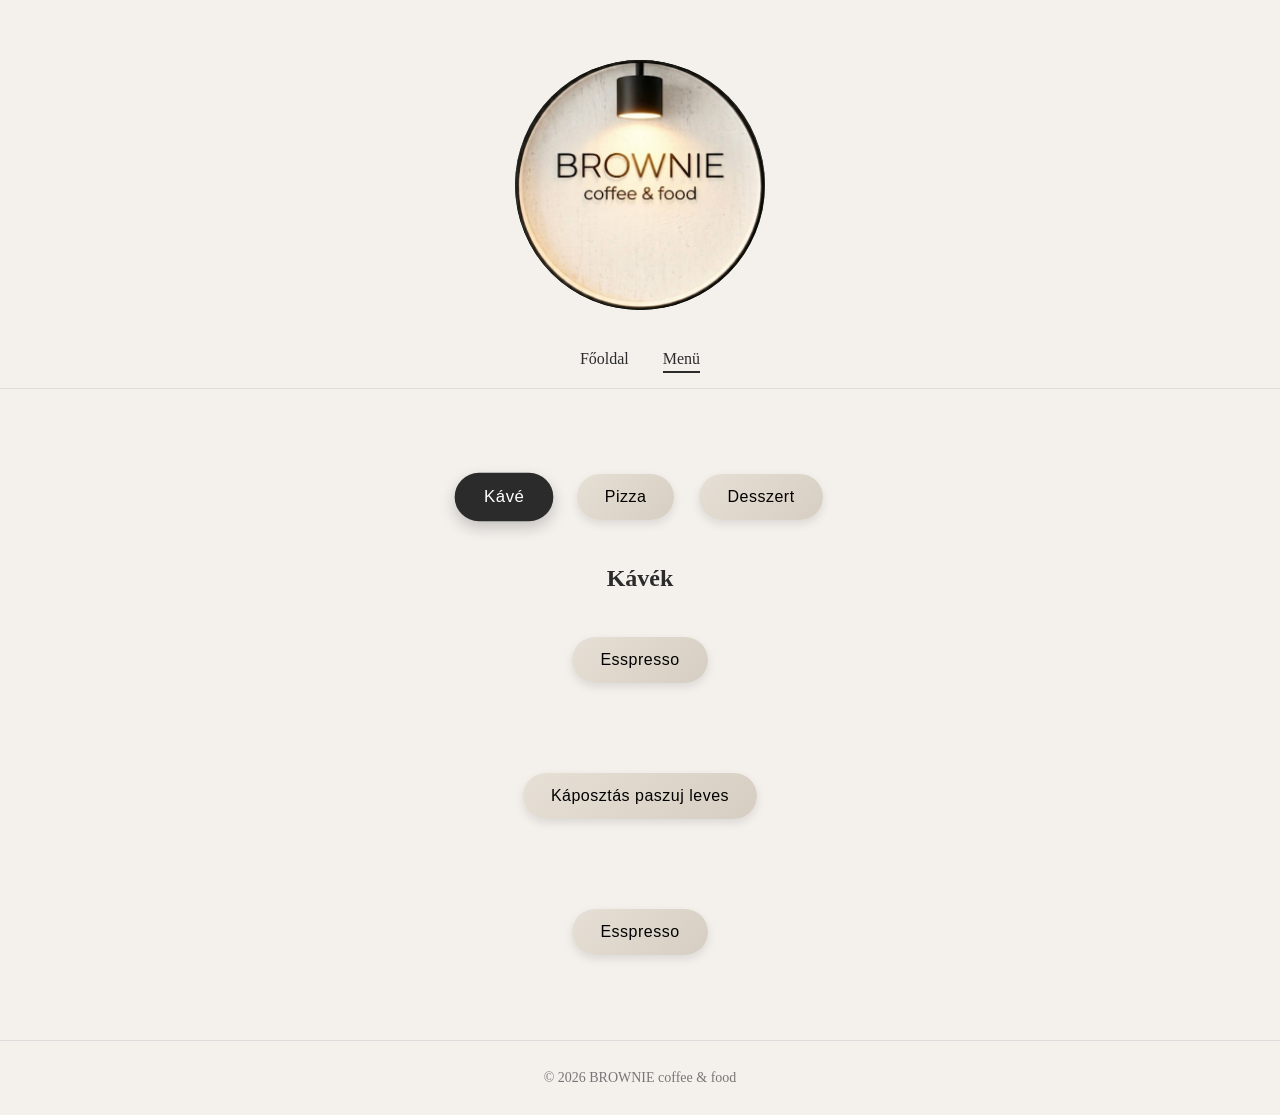
==== menu.html @ 4a7b0182 "Add files via upload" ====
<!DOCTYPE html>
<html lang="hu">
<head>
    <meta charset="UTF-8">
    <meta name="viewport" content="width=device-width, initial-scale=1.0">
    <title>Menü | BROWNIE coffee & food</title>
    <link rel="stylesheet" href="style.css">
 
</head>
<body>

<header>
   
<div class="circle">
    <img src="1.png" alt="kép">
  </div>
    <nav>
        <a href="index.html">Főoldal</a>
        <a href="menu.html" class="active">Menü</a>
    </nav>
</header>

<main>
    <div class="menu-controls">
        <button onclick="showMenu('coffee')" class="active">Kávé</button>
        <button onclick="showMenu('pizza')">Pizza</button>
        <button onclick="showMenu('dessert')">Desszert</button>
    </div>

    <section id="coffee" class="menu-section active">
        <h2>Kávék</h2>
        




            <div class="menu-controls"><button onclick="toggleImage('1')">Esspresso</button></div>
        
            <div class="image-container" id="1"><img src="1.png" alt="kép"></div>



            <div class="menu-controls"><button onclick="toggleImage('2')">Káposztás paszuj leves</button></div>
        
            <div class="image-container" id="2"><img src="1.png" alt="kép"></div>



            <div class="menu-controls"><button onclick="toggleImage('3')">Esspresso</button></div>
        
            <div class="image-container" id="3"><img src="1.png" alt="kép"></div>



            
            
    </section>

    <section id="pizza" class="menu-section">
        <h2>Pizzák</h2>
        <ul>
            <li onclick="toggleImage(this)">
                Margherita – 1800 Ft
                <img src="https://via.placeholder.com/150" class="food-img">
            </li>
            <li onclick="toggleImage(this)">
                Sonkás – 2200 Ft
                <img src="https://via.placeholder.com/150" class="food-img">
            </li>
            <li onclick="toggleImage(this)">
                Hawaii – 2300 Ft
                <img src="https://via.placeholder.com/150" class="food-img">
            </li>
        </ul>
    </section>

    <section id="dessert" class="menu-section">
        <h2>Desszertek</h2>
        <ul>
            <li>Brownie – 1200 Ft</li>
            <li>Sajttorta – 1300 Ft</li>
            <li>Macaron – 400 Ft/db</li>
        </ul>
    </section>
</main>

<footer>
    <p>© 2026 BROWNIE coffee & food</p>
</footer>

<script>

function toggleImage(imgid) {
  const box = document.getElementById(imgid);
  box.classList.toggle("open");
}


function showMenu(menuId) {
    const sections = document.querySelectorAll('.menu-section');
    const buttons = document.querySelectorAll('.menu-controls button');

    sections.forEach(section => section.classList.remove('active'));
    buttons.forEach(btn => btn.classList.remove('active'));

    document.getElementById(menuId).classList.add('active');

    event.target.classList.add('active');

    function toggleImage(element) {
    const img = element.querySelector('.food-img');

    if (img.classList.contains('show')) {
        img.classList.remove('show');
    } else {
        img.classList.add('show');
    }
}
}
</script>

</body>
</html>
---- style.css ----
/* Alapbeállítások */
body {

    margin: 0;
    font-family: "Helvetica Neue";
    background-color: #f4f1ed;
    color: #2b2b2b;
    text-align: center;
}



/* Fejléc */
header {


    
    padding: 60px 20px 20px;
    background-color: #f4f1ed;
    border-bottom: 1px solid #ddd;

    display: flex;
    flex-direction: column;
    align-items: center;
    gap: 15px;
}

h1 {
    font-size: 48px;
    letter-spacing: 3px;
    font-weight: 500;
    margin: 0;
    display: inline-block;
    position: relative;
    padding: 20px 30px;
}


.subtitle {
    font-size: 18px;
    color: #777;
    margin-top: 5px;
    letter-spacing: 1px;
}

/* Navigáció */
nav {
    margin-top: 25px;
}

li{
    list-style: none;
     align-items: center;
}


.menu-controls {
    margin: 30px 0;
}

.menu-controls button {
    margin: 5px;
    padding: 10px 20px;
    border: none;
    background-color: #ddd;
    cursor: pointer;
    border-radius: 20px;
    transition: 0.3s;
}

.menu-controls button.active {
    background-color: #2b2b2b;
    color: white;
}

.menu-section {
    display: none;
}

.menu-section.active {
    display: block;
}

nav a {
    text-decoration: none;
    color: #2b2b2b;
    margin: 0 15px;
    font-size: 16px;
    padding-bottom: 4px;
    border-bottom: 2px solid transparent;
    transition: 0.3s;
}

nav a:hover,
nav a.active {
    border-color: #2b2b2b;
}

/* Tartalom */
main {
    padding: 40px 20px;
}

.intro p {
    font-size: 18px;
    margin: 10px auto;
    max-width: 600px;
    line-height: 1.6;
}

.contact h2,
.menu-list h2 {
    font-size: 24px;
    margin-top: 50px;
    color: #333;
}

.menu-list ul {
    list-style: none;
    padding: 0;
    margin: 20px auto;
    max-width: 600px;
}

.menu-list li {
    font-size: 18px;
    padding: 8px 0;
    border-bottom: 1px solid #ddd;
}

/* Lábjegyzet */
footer {
    border-top: 1px solid #ddd;
    padding: 15px;
    font-size: 14px;
    color: #777;
    background-color: #f4f1ed;
}

.menu-controls {
    margin: 40px 0;
    display: flex;
    justify-content: center;
    gap: 15px;
    flex-wrap: wrap;
}

.menu-controls button {
    padding: 14px 28px;
    border: none;
    background: linear-gradient(135deg, #e6dfd5, #d6cec2);
    cursor: pointer;
    border-radius: 30px;
    font-size: 16px;
    font-weight: 500;
    letter-spacing: 0.5px;
    box-shadow: 0 4px 10px rgba(0,0,0,0.1);
    transition: all 0.25s ease;
}

.menu-controls button.active {
    background: #2b2b2b;
    color: white;
    transform: scale(1.05);
    box-shadow: 0 6px 14px rgba(0,0,0,0.2);
}

.menu-section {
    display: none;
}

.menu-section.active {
    display: block;
}
    .menu-controls button:hover {
    transform: translateY(-2px);
    box-shadow: 0 6px 12px rgba(0,0,0,0.15);
}

.menu-controls button:active {
    transform: scale(0.98);
}
.logo-circle {
width: 220px;
height: 220px;
border: 2px solid #2b2b2b;
border-radius: 50%;
margin: 40px auto 20px;
display: flex;
flex-direction: column;
justify-content: center;
align-items: center;
}

.logo-circle h1 {
font-size: 32px;
letter-spacing: 6px;
margin: 0;
}

.image-container {
    display: flex;
    justify-content: center;  /* vízszintesen középre */
    align-items: center;
    width: 100%;
    overflow: hidden;
  
    max-height: 0;
    transition: max-height 0.4s ease;
  }
  
  /* nyitott állapot */
  .image-container.open {
    max-height: 200px; /* elég nagy hogy a kép kiférjen */
  }
  
  /* kép stílus */
  .image-container img {
    margin-bottom: 30px;
    margin-top: 10px;
    width: 150px;
    height: 150px;
    object-fit: cover;
  
    border-radius: 50%;
    border: 3px solid black;
  
    display: block;
  }


.logo-circle .subtitle {
font-size: 14px;
margin-top: 8px;
color: #555;
}

.circle {
    width: 250px;
    height: 250px;
    
    background-color: black;
    border-radius: 50%; /* kör alak */
    display: flex;
    justify-content: center; /* kép középre */
    align-items: center;     /* kép középre */
    overflow: hidden;        /* ne lógjon ki a kép */
  }

  .circle img {
    width: 100%;
    height: 100%;
    object-fit: cover; /* szépen kitölti a kört torzítás nélkül */
  }
  


@media (max-width: 768px) {

    .image-container img {
        width: 170px;
        height: 180px;
      }

    header {
        padding: 30px 10px 10px;
    }

    .logo-circle {
        width: 160px;
        height: 160px;
        margin: 20px auto 10px;
    }

    .logo-circle h1 {
        font-size: 22px;
        letter-spacing: 4px;
    }

    .logo-circle .subtitle {
        font-size: 12px;
    }

    nav {
        margin-top: 15px;
    }

    nav a {
        font-size: 14px;
        margin: 0 10px;
    }

    .menu-controls {
        gap: 10px;
    }

    .menu-controls button {
        width: 100%;
        max-width: 260px;
        font-size: 14px;
        padding: 12px 20px;
    }

    .menu-list ul, .menu-section ul {
        max-width: 90%;
    }

    .menu-section li {
        font-size: 16px;
    }

    h2 {
        font-size: 20px;
    }

    footer {
        font-size: 12px;
    }
}
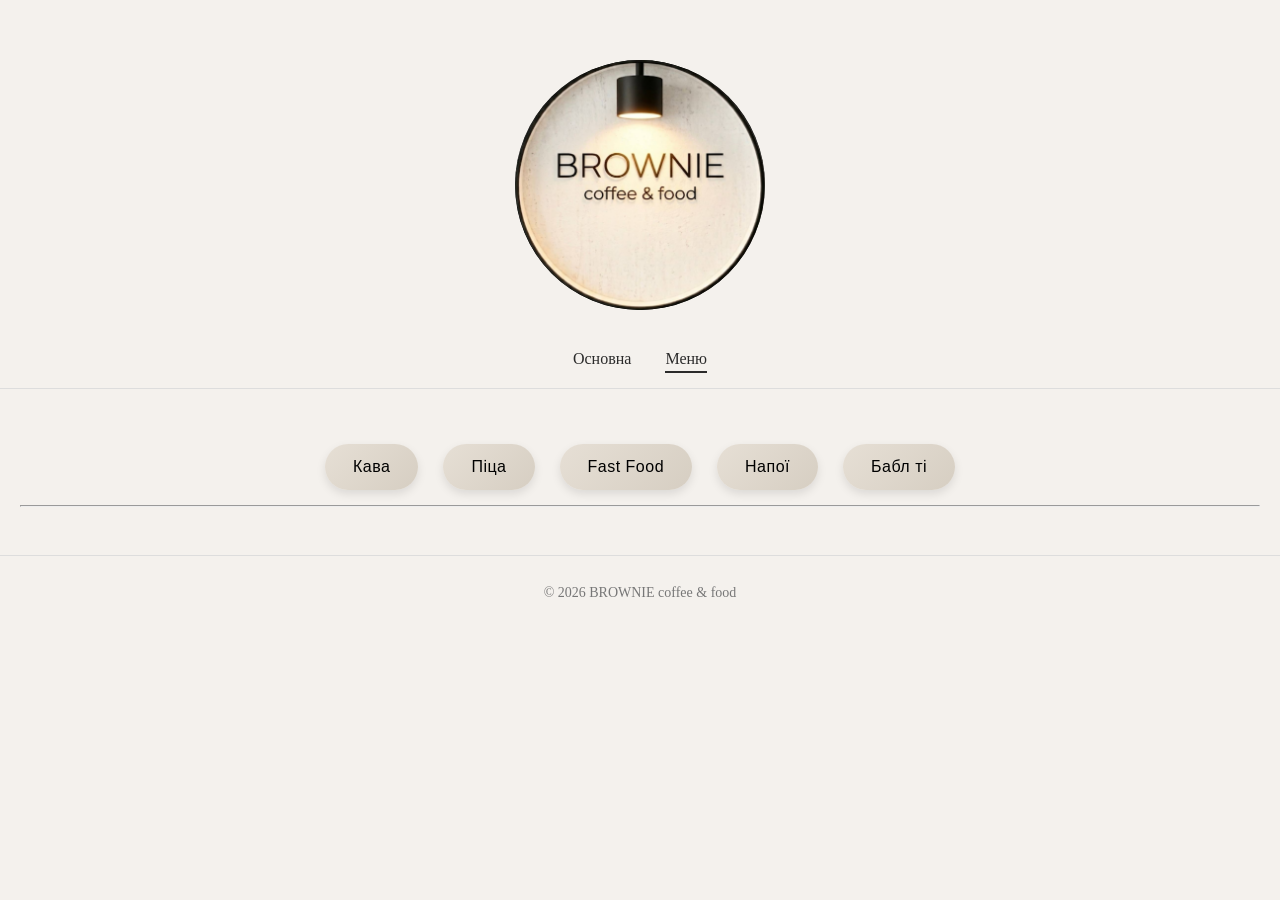
==== commit b505e598: "test" ====
--- a/menu.html
+++ b/menu.html
@@ -15,72 +15,200 @@
     <img src="1.png" alt="kép">
   </div>
     <nav>
-        <a href="index.html">Főoldal</a>
-        <a href="menu.html" class="active">Menü</a>
+        <a href="index.html">Основна</a>
+        <a href="menu.html" class="active">Меню</a>
     </nav>
 </header>
 
 <main>
     <div class="menu-controls">
-        <button onclick="showMenu('coffee')" class="active">Kávé</button>
-        <button onclick="showMenu('pizza')">Pizza</button>
-        <button onclick="showMenu('dessert')">Desszert</button>
-    </div>
-
-    <section id="coffee" class="menu-section active">
-        <h2>Kávék</h2>
+
+
+        <button onclick="showMenu('coffee')" >Кава</button>
+        <button onclick="showMenu('pizza')">Піца</button>
+        <button onclick="showMenu('dessert')">Fast Food</button>
+        <button onclick="showMenu('ital')">Напої</button>
+        <button onclick="showMenu('ital')">Бабл ті</button>
+
+
+
+    </div><hr>
+    
+    <section ind="ital" class="menu-section">
+
+        <div class="menu-controls"><button onclick="toggleImage('i1')">Брауні</button></div>
+        <div class="image-container" id="i1"><img src="1.png" alt="kép"><p>(томатна основа, тунець, фіолетова цибуля, моцарела, каперси, помідор)</p> </div>
+
+
+
+
+
+    </section>
+
+
+
+    <section id="coffee" class="menu-section">
+        <h2>Кава</h2>
         
 
 
 
 
-            <div class="menu-controls"><button onclick="toggleImage('1')">Esspresso</button></div>
+            <div class="menu-controls"><button onclick="toggleImage('k1')">Еспресо</button></div>
+            <div class="image-container" id="k1"><img src="1.png" alt="kép"><p>10 грн</p></div>
+
+
+
+            <div class="menu-controls"><button onclick="toggleImage('k2')">Еспресо з молоком</button></div>
+            <div class="image-container" id="k2"><img src="1.png" alt="kép"><p>10 грн</p> </div>
+
+
+
+            <div class="menu-controls"><button onclick="toggleImage('k3')">Капучино</button></div>
+            <div class="image-container" id="k3"><img src="1.png" alt="kép"><p>10 грн</p></div>
+
+            <div class="menu-controls"><button onclick="toggleImage('k4')">Лате</button></div>
+            <div class="image-container" id="k4"><img src="1.png" alt="kép"><p>10 грн</p></div>
+            
+            <div class="menu-controls"><button onclick="toggleImage('k5')">Айс-лате</button></div>
+            <div class="image-container" id="k5"><img src="1.png" alt="kép"><p>10 грн</p></div>
+
+            <div class="menu-controls"><button onclick="toggleImage('k6')">Ванільне лате</button></div>
+            <div class="image-container" id="k6"><img src="1.png" alt="kép"><p>10 грн</p></div>
+
+            <div class="menu-controls"><button onclick="toggleImage('k7')">Американо</button></div>
+            <div class="image-container" id="k7"><img src="1.png" alt="kép"><p>10 грн</p></div>
+
+            <div class="menu-controls"><button onclick="toggleImage('k8')">Американо з молоком</button></div>
+            <div class="image-container" id="k8"><img src="1.png" alt="kép"><p>10 грн</p></div>
+
+            <div class="menu-controls"><button onclick="toggleImage('k9')">Раф кава</button></div>
+            <div class="image-container" id="k9"><img src="1.png" alt="kép"><p>10 грн</p></div>
+
+            <div class="menu-controls"><button onclick="toggleImage('k10')">Гарячий шоколад</button></div>
+            <div class="image-container" id="k10"><img src="1.png" alt="kép"><p>10 грн</p></div>
+
+            <div class="menu-controls"><button onclick="toggleImage('k11')">Какао</button></div>
+            <div class="image-container" id="k11"><img src="1.png" alt="kép"><p>10 грн</p></div>
+
+            
+
+
+
+
+            
+            
+    </section>
+    
+ 
+
+
+    <section id="pizza" class="menu-section">
+        <h2>ПІЦА</h2>
         
-            <div class="image-container" id="1"><img src="1.png" alt="kép"></div>
-
-
-
-            <div class="menu-controls"><button onclick="toggleImage('2')">Káposztás paszuj leves</button></div>
+        <div class="menu-controls"><button onclick="toggleImage('4')">Брауні</button></div>
+        <div class="image-container" id="4"><img src="1.png" alt="kép"><p>(томатна основа, тунець, фіолетова цибуля, моцарела, каперси, помідор)</p> </div>
+
+
+
+        <div class="menu-controls"><button onclick="toggleImage('5')">Сицилія</button></div>
+        <div class="image-container" id="5"><img src="1.png" alt="kép"><p>(томатна основа, салямі, кукурудза, моцарела, пармезан)</p> </div>
+
+
+
+        <div class="menu-controls"><button onclick="toggleImage('6')">Монако</button></div>
+        <div class="image-container" id="6"><img src="1.png" alt="kép"><p>(вершкова основа, курка, груша, шинка, моцарела, кукурудза, бринза)</p> </div>
+
+
+
+        <div class="menu-controls"><button onclick="toggleImage('7')">Double cheese</button></div>
+        <div class="image-container" id="7"><img src="1.png" alt="kép"><p>(томатна основа, шинка, подвійна моцарела)</p> </div>
+
+
+
+        <div class="menu-controls"><button onclick="toggleImage('8')">Шинка гриби</button></div>
+        <div class="image-container" id="8"><img src="1.png" alt="kép"><p>(вершкова основа, шинка, гриби, моцарела, пармезан)</p> </div>
+
+
+
+
+        <div class="menu-controls"><button onclick="toggleImage('9')">Cool</button></div>
+        <div class="image-container" id="9"><img src="1.png" alt="kép"><p>(томатна основа, шинка, бекон, моцарела, чеддер, помідор)</p> </div>
+
+
+        <div class="menu-controls"><button onclick="toggleImage('10')">Meat</button></div>
+        <div class="image-container" id="10"><img src="1.png" alt="kép"><p>(томатна основа, шинка, бекон, моцарела, кукурудза, помідор)</p> </div>
+
+
+
+        <div class="menu-controls"><button onclick="toggleImage('11')">Four cheese</button></div>
+        <div class="image-container" id="11"><img src="1.png" alt="kép"><p>(вершкова основа, моцарела, пармезан, горгонзола)</p> </div>
+
+
+        <div class="menu-controls"><button onclick="toggleImage('12')">Гаваї</button></div>
+        <div class="image-container" id="12"><img src="1.png" alt="kép"><p>(вершкова основа, шинка, курка, ананас, моцарела)</p> </div>
+
+
+        <div class="menu-controls"><button onclick="toggleImage('13')">Гірос</button></div>
+        <div class="image-container" id="13"><img src="1.png" alt="kép"><p>(м’ясо гірос, овочі,гірос соус)</p> </div>
+
+
+
+      
+    
+
+
+
+
+
+
+
+    </section>
+
+    <section id="dessert" class="menu-section">
+        <h2>Fast Food</h2>
+        <div class="menu-controls"><button onclick="toggleImage('14')">Буріто</button></div>
+        <div class="image-container" id="14"><img src="1.png" alt="kép"><p>тортилья з м’ясом (курка або свинина+яловичина), овочі, соус</p> </div>
         
-            <div class="image-container" id="2"><img src="1.png" alt="kép"></div>
-
-
-
-            <div class="menu-controls"><button onclick="toggleImage('3')">Esspresso</button></div>
-        
-            <div class="image-container" id="3"><img src="1.png" alt="kép"></div>
-
-
-
-            
-            
-    </section>
-
-    <section id="pizza" class="menu-section">
-        <h2>Pizzák</h2>
-        <ul>
-            <li onclick="toggleImage(this)">
-                Margherita – 1800 Ft
-                <img src="https://via.placeholder.com/150" class="food-img">
-            </li>
-            <li onclick="toggleImage(this)">
-                Sonkás – 2200 Ft
-                <img src="https://via.placeholder.com/150" class="food-img">
-            </li>
-            <li onclick="toggleImage(this)">
-                Hawaii – 2300 Ft
-                <img src="https://via.placeholder.com/150" class="food-img">
-            </li>
-        </ul>
-    </section>
-
-    <section id="dessert" class="menu-section">
-        <h2>Desszertek</h2>
-        <ul>
-            <li>Brownie – 1200 Ft</li>
-            <li>Sajttorta – 1300 Ft</li>
-            <li>Macaron – 400 Ft/db</li>
-        </ul>
+
+        <div class="menu-controls"><button onclick="toggleImage('15')">Гірос</button></div>
+        <div class="image-container" id="15"><img src="1.png" alt="kép"><p>м’ясо (зазвичай курка/свинина), овочі, соус, піта або тарілка</p> </div>
+
+
+
+        <div class="menu-controls"><button onclick="toggleImage('16')">Цезар</button></div>
+        <div class="image-container" id="16"><img src="1.png" alt="kép"><p>курка, салат, сир, соус Цезар</p> </div>
+
+
+
+        <div class="menu-controls"><button onclick="toggleImage('17')">Нагетси</button></div>
+        <div class="image-container" id="17"><img src="1.png" alt="kép"><p>куряче філе в паніровці</p> </div>
+
+
+
+        <div class="menu-controls"><button onclick="toggleImage('18')">Крильця</button></div>
+        <div class="image-container" id="18"><img src="1.png" alt="kép"><p>курячі крила</p> </div>
+
+
+
+        <div class="menu-controls"><button onclick="toggleImage('19')">Сир фрі</button></div>
+        <div class="image-container" id="19"><img src="1.png" alt="kép"><p>смажений сир у паніровці</p> </div>
+
+
+
+        <div class="menu-controls"><button onclick="toggleImage('20')">Камамбер</button></div>
+        <div class="image-container" id="20"><img src="1.png" alt="kép"><p>сир камамбер із журавлиновим соусом</p> </div>
+
+
+
+        <div class="menu-controls"><button onclick="toggleImage('21')">Відбивна</button></div>
+        <div class="image-container" id="21"><img src="1.png" alt="kép"><p> куряче філе в паніровці</p> </div>
+
+
+
+        <div class="menu-controls"><button onclick="toggleImage('22')">Сендвіч</button></div>
+        <div class="image-container" id="22"><img src="1.png" alt="kép"><p>хліб, м’ясо/сир, овочі</p> </div>
+       
     </section>
 </main>
 
@@ -107,15 +235,7 @@
 
     event.target.classList.add('active');
 
-    function toggleImage(element) {
-    const img = element.querySelector('.food-img');
-
-    if (img.classList.contains('show')) {
-        img.classList.remove('show');
-    } else {
-        img.classList.add('show');
-    }
-}
+    
 }
 </script>
 
--- a/style.css
+++ b/style.css
@@ -56,6 +56,8 @@
 
 .menu-controls {
     margin: 30px 0;
+    font-weight: bold;
+    font-size: large;
 }
 
 .menu-controls button {
@@ -138,7 +140,7 @@
 }
 
 .menu-controls {
-    margin: 40px 0;
+    margin: 10px 0;
     display: flex;
     justify-content: center;
     gap: 15px;
@@ -204,6 +206,8 @@
     align-items: center;
     width: 100%;
     overflow: hidden;
+    flex-direction: column; 
+    
   
     max-height: 0;
     transition: max-height 0.4s ease;
@@ -211,7 +215,7 @@
   
   /* nyitott állapot */
   .image-container.open {
-    max-height: 200px; /* elég nagy hogy a kép kiférjen */
+    max-height: 1000px; /* elég nagy hogy a kép kiférjen */
   }
   
   /* kép stílus */
@@ -258,8 +262,8 @@
 @media (max-width: 768px) {
 
     .image-container img {
-        width: 170px;
-        height: 180px;
+        width: 160px;
+        height: 160px;
       }
 
     header {
